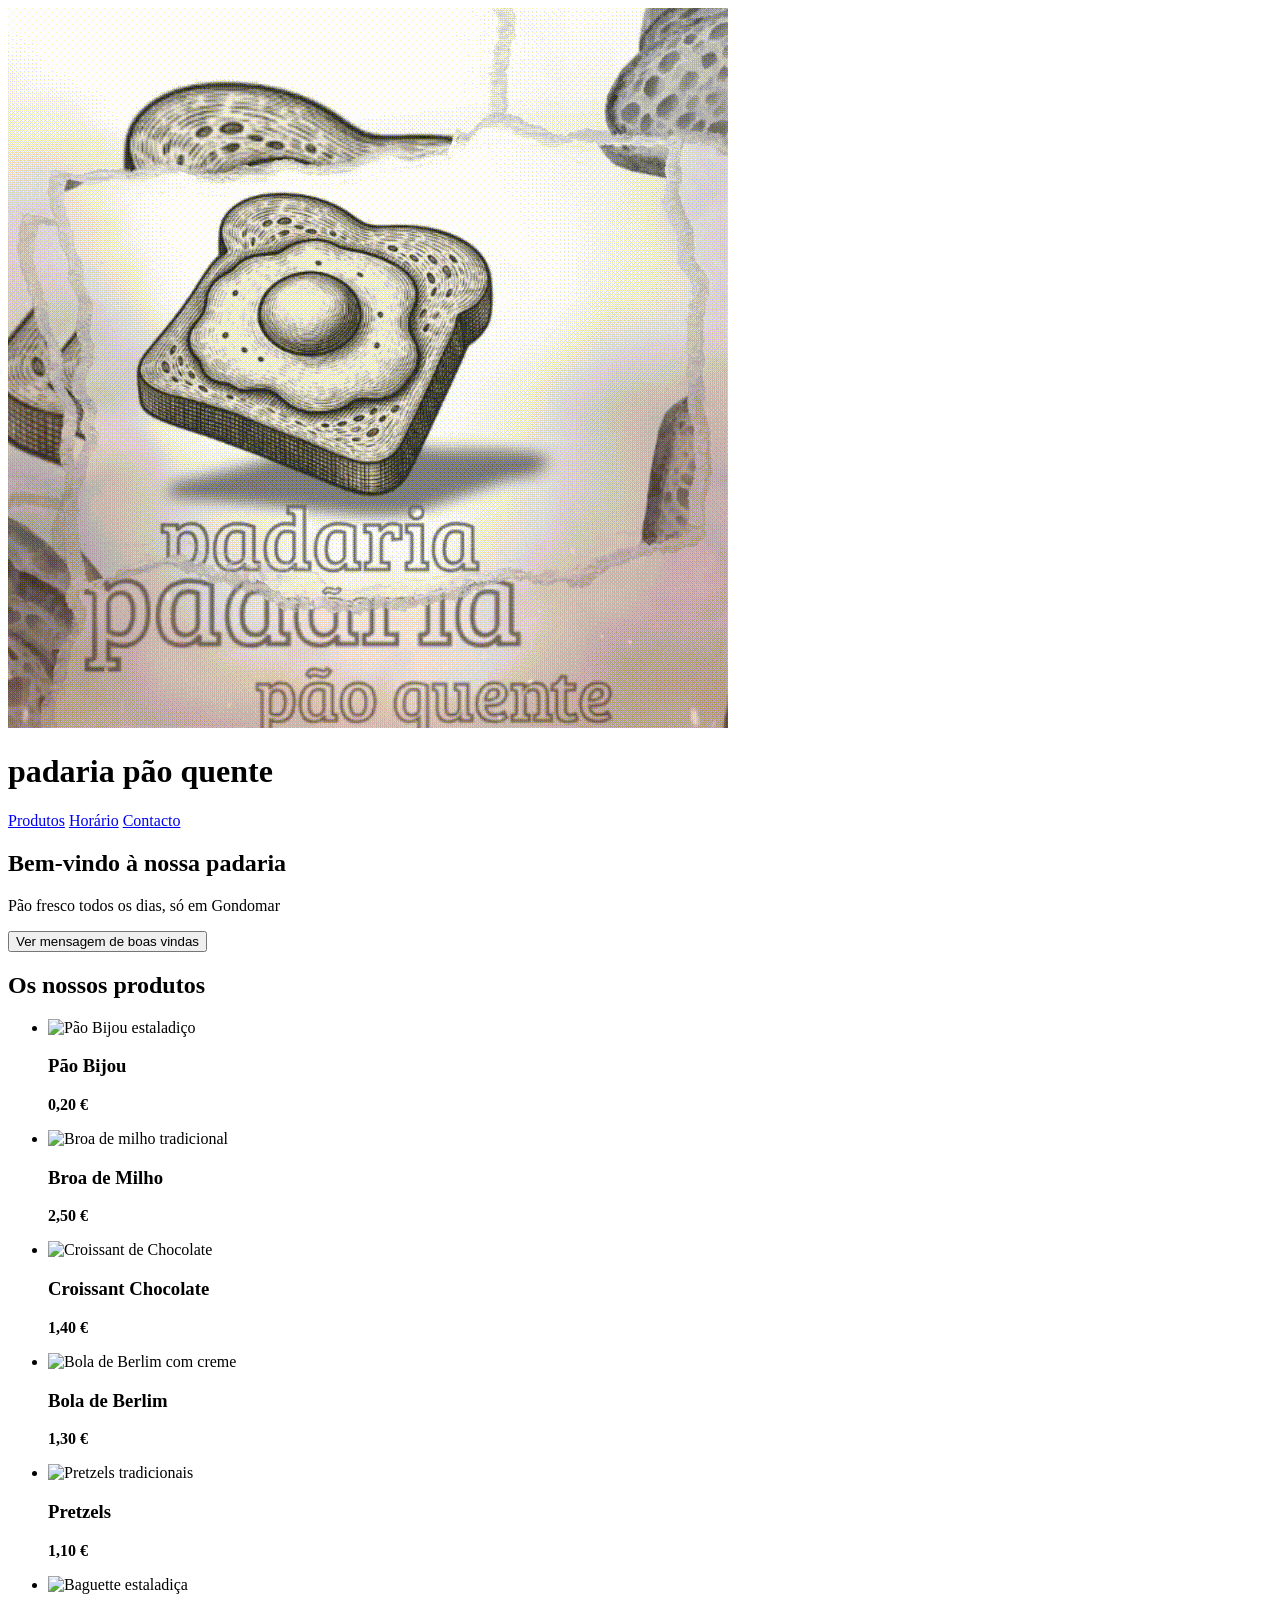
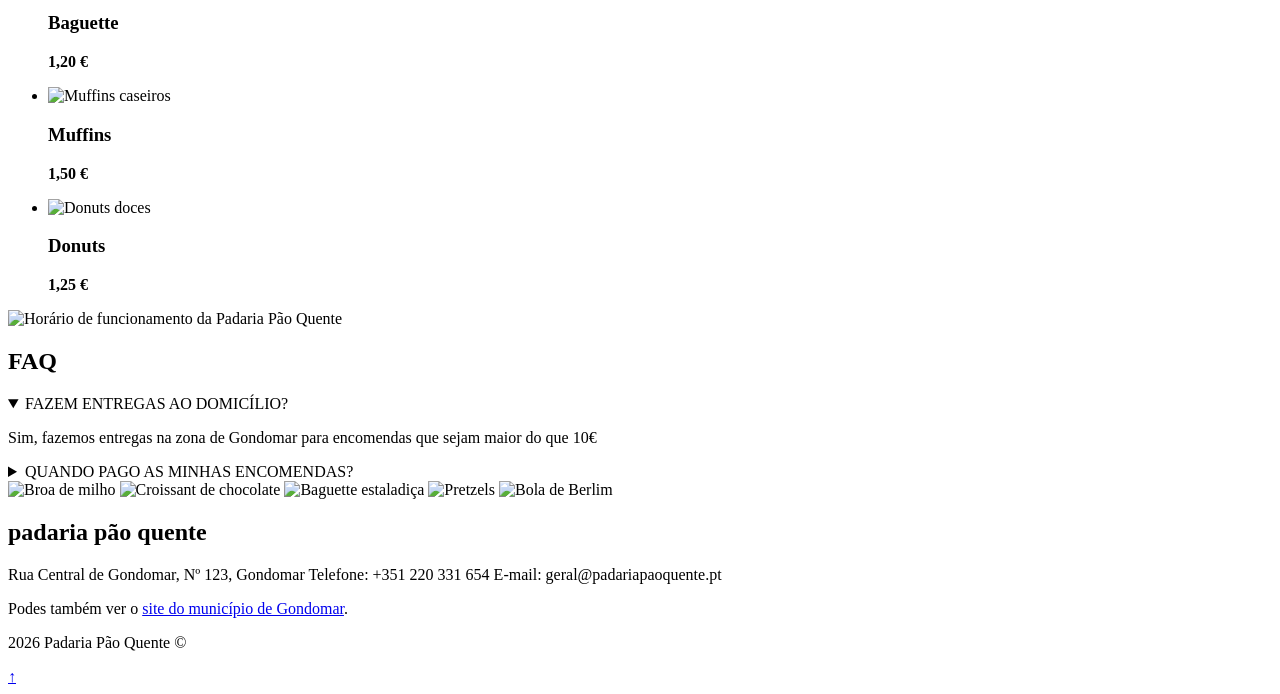
==== index.html @ 85c67eab "Add files via upload" ====
<!DOCTYPE html>
<html lang="pt">
<head>
    <meta charset="UTF-8">
    <meta name="viewport" content="width=device-width, initial-scale=1.0">
    <title>Padaria Pão Quente</title>
    <link rel="stylesheet" href="css/estilo.css">
    <link rel="icon" type="image/png" href="imagens/PadariaIcon.png">
</head>
<body>

<!-- <header> -->
    <header id="cabecalho-principal">
        <div class="header-conteudo">
            <img src="logo.gif" alt="Animação Padaria Pão Quente" class="logo-padaria">
            <div class="header-texto">
                <h1>padaria pão quente</h1>
                <!-- <nav> -->
                <nav class="menu-navegacao">
                    <a href="#produtos">Produtos</a>
                    <a href="#horario">Horário</a>
                    <a href="#contacto">Contacto</a>
                </nav>
            </div>
        </div>
    </header>

    <!-- <main> -->
    <main>
        <!-- Boas-vindas com botão -->
        <section class="boas-vindas">
            <h2>Bem-vindo à nossa padaria</h2>
            <p>Pão fresco todos os dias, só em Gondomar</p>
            <button onclick="mostrarMensagem()">Ver mensagem de boas vindas</button>
        </section>

        <!-- <section> -->
        <section id="produtos">
            <h2>Os nossos produtos</h2>
            <ul class="catalogo-produtos">
                <li class="cartao-produto">
                    <img src="imagens/pao.jpg" alt="Pão Bijou estaladiço" class="img-produto">
                    <h3>Pão Bijou</h3>
                    <p class="preco"><strong>0,20 €</strong></p>
                </li>
                <li class="cartao-produto">
                    <img src="imagens/broa.jpg" alt="Broa de milho tradicional" class="img-produto">
                    <h3>Broa de Milho</h3>
                    <p class="preco"><strong>2,50 €</strong></p>
                </li>
                <li class="cartao-produto">
                    <img src="imagens/croissant.jpg" alt="Croissant de Chocolate" class="img-produto">
                    <h3>Croissant Chocolate</h3>
                    <p class="preco"><strong>1,40 €</strong></p>
                </li>
                <li class="cartao-produto">
                    <img src="imagens/bola.jpg" alt="Bola de Berlim com creme" class="img-produto">
                    <h3>Bola de Berlim</h3>
                    <p class="preco"><strong>1,30 €</strong></p>
                </li>
                <li class="cartao-produto">
                    <img src="imagens/pretzels.jpg" alt="Pretzels tradicionais" class="img-produto">
                    <h3>Pretzels</h3>
                    <p class="preco"><strong>1,10 €</strong></p>
                </li>
                <li class="cartao-produto">
                    <img src="imagens/baguette.jpg" alt="Baguette estaladiça" class="img-produto">
                    <h3>Baguette</h3>
                    <p class="preco"><strong>1,20 €</strong></p>
                </li>
                <li class="cartao-produto">
                    <img src="imagens/muffins.jpg" alt="Muffins caseiros" class="img-produto">
                    <h3>Muffins</h3>
                    <p class="preco"><strong>1,50 €</strong></p>
                </li>
                <li class="cartao-produto">
                    <img src="imagens/donuts.jpg" alt="Donuts doces" class="img-produto">
                    <h3>Donuts</h3>
                    <p class="preco"><strong>1,25 €</strong></p>
                </li>
            </ul>
        </section>

        <!-- <section> -->
        <section id="horario">
            <img src="imagens/Tabela.png" alt="Horário de funcionamento da Padaria Pão Quente" style="max-width: 100%; height: auto;">
        </section>

        <!-- FAQ -->
        <section id="faqs" class="secao-faqs">
            <h2>FAQ</h2>

            <details class="item-faq" open>
                <summary>FAZEM ENTREGAS AO DOMICÍLIO?</summary>
                <p>Sim, fazemos entregas na zona de Gondomar para encomendas que sejam maior do que 10€</p>
            </details>

            <details class="item-faq">
                <summary>QUANDO PAGO AS MINHAS ENCOMENDAS?</summary>
                <p>O pagamento é feito no momento do levantamento na loja ou no ato da entrega, em dinheiro ou multibanco</p>
            </details>
        </section>
    </main>

    <!-- <footer> com faixa de fotos e contactos -->
    <footer>
        <div class="faixa-fotos">
            <img src="imagens/broa.jpg" alt="Broa de milho">
            <img src="imagens/croissant.jpg" alt="Croissant de chocolate">
            <img src="imagens/baguette.jpg" alt="Baguette estaladiça">
            <img src="imagens/pretzels.jpg" alt="Pretzels">
            <img src="imagens/bola.jpg" alt="Bola de Berlim">
        </div>

        <!-- <div> para agrupar os contactos no rodapé -->
        <div id="contacto" class="rodape-conteudo">
            <h2 class="rodape-titulo">padaria pão quente</h2>

            <p class="rodape-info">
                Rua Central de Gondomar, Nº 123, Gondomar 
                Telefone: +351 220 331 654 
                E-mail: geral@padariapaoquente.pt
            </p>

            <p class="rodape-info">
                Podes também ver o <a href="https://www.cm-gondomar.pt/" target="_blank">site do município de Gondomar</a>.
            </p>

            <p class="rodape-copy">2026 Padaria Pão Quente ©</p>

            <!-- Botão para voltar ao topo -->
            <a href="#cabecalho-principal" class="btn-topo" title="Voltar ao topo">↑</a>
        </div>
    </footer>

    <!-- Ligação ao JavaScript -->
    <script src="js/script.js"></script>
</body>
</html>
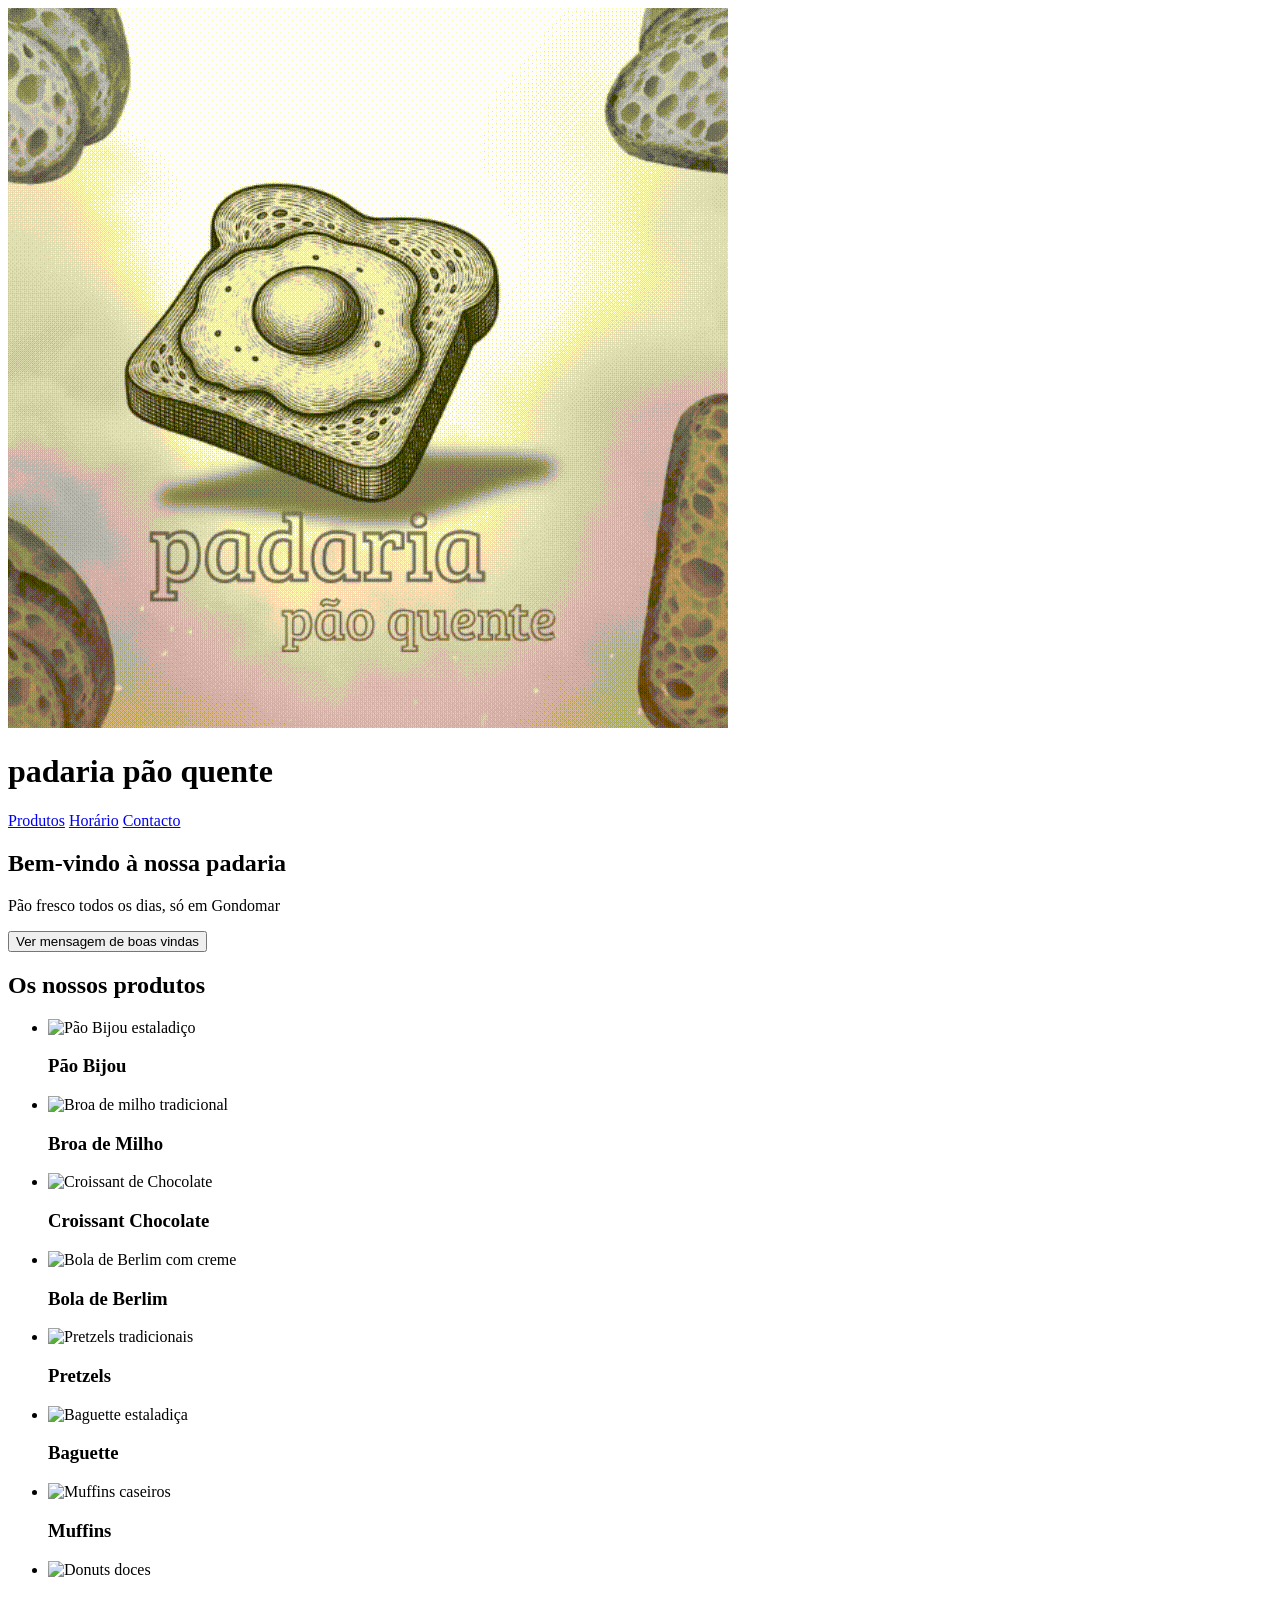
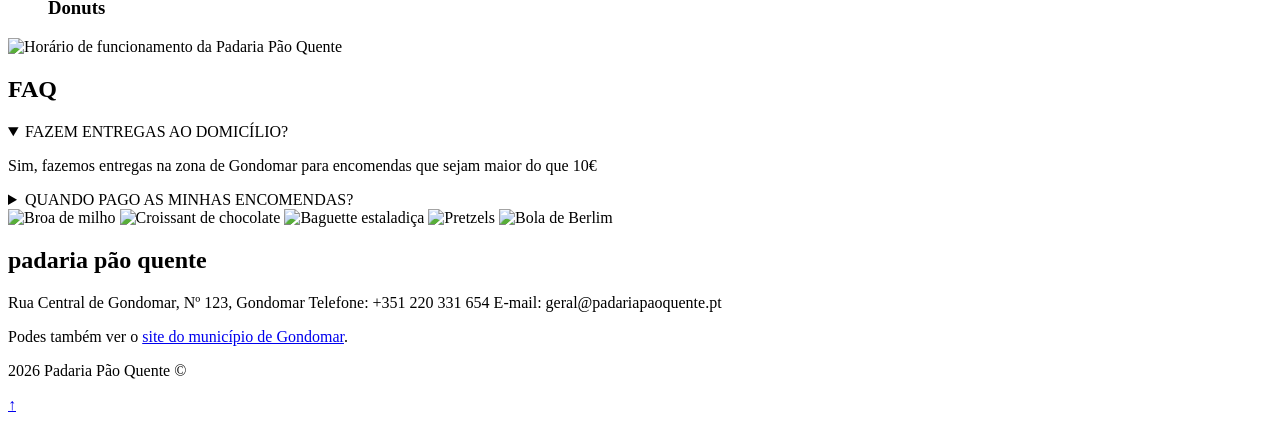
==== commit 5ae21a4f: "Add files via upload" ====
--- a/index.html
+++ b/index.html
@@ -12,7 +12,7 @@
 <!-- <header> -->
     <header id="cabecalho-principal">
         <div class="header-conteudo">
-            <img src="logo.gif" alt="Animação Padaria Pão Quente" class="logo-padaria">
+<img src="logo.gif" alt="Animação Padaria Pão Quente" class="logo-padaria">
             <div class="header-texto">
                 <h1>padaria pão quente</h1>
                 <!-- <nav> -->
@@ -41,42 +41,34 @@
                 <li class="cartao-produto">
                     <img src="imagens/pao.jpg" alt="Pão Bijou estaladiço" class="img-produto">
                     <h3>Pão Bijou</h3>
-                    <p class="preco"><strong>0,20 €</strong></p>
                 </li>
                 <li class="cartao-produto">
                     <img src="imagens/broa.jpg" alt="Broa de milho tradicional" class="img-produto">
                     <h3>Broa de Milho</h3>
-                    <p class="preco"><strong>2,50 €</strong></p>
                 </li>
                 <li class="cartao-produto">
                     <img src="imagens/croissant.jpg" alt="Croissant de Chocolate" class="img-produto">
                     <h3>Croissant Chocolate</h3>
-                    <p class="preco"><strong>1,40 €</strong></p>
                 </li>
                 <li class="cartao-produto">
                     <img src="imagens/bola.jpg" alt="Bola de Berlim com creme" class="img-produto">
                     <h3>Bola de Berlim</h3>
-                    <p class="preco"><strong>1,30 €</strong></p>
                 </li>
                 <li class="cartao-produto">
                     <img src="imagens/pretzels.jpg" alt="Pretzels tradicionais" class="img-produto">
                     <h3>Pretzels</h3>
-                    <p class="preco"><strong>1,10 €</strong></p>
                 </li>
                 <li class="cartao-produto">
                     <img src="imagens/baguette.jpg" alt="Baguette estaladiça" class="img-produto">
                     <h3>Baguette</h3>
-                    <p class="preco"><strong>1,20 €</strong></p>
                 </li>
                 <li class="cartao-produto">
                     <img src="imagens/muffins.jpg" alt="Muffins caseiros" class="img-produto">
                     <h3>Muffins</h3>
-                    <p class="preco"><strong>1,50 €</strong></p>
                 </li>
                 <li class="cartao-produto">
                     <img src="imagens/donuts.jpg" alt="Donuts doces" class="img-produto">
                     <h3>Donuts</h3>
-                    <p class="preco"><strong>1,25 €</strong></p>
                 </li>
             </ul>
         </section>
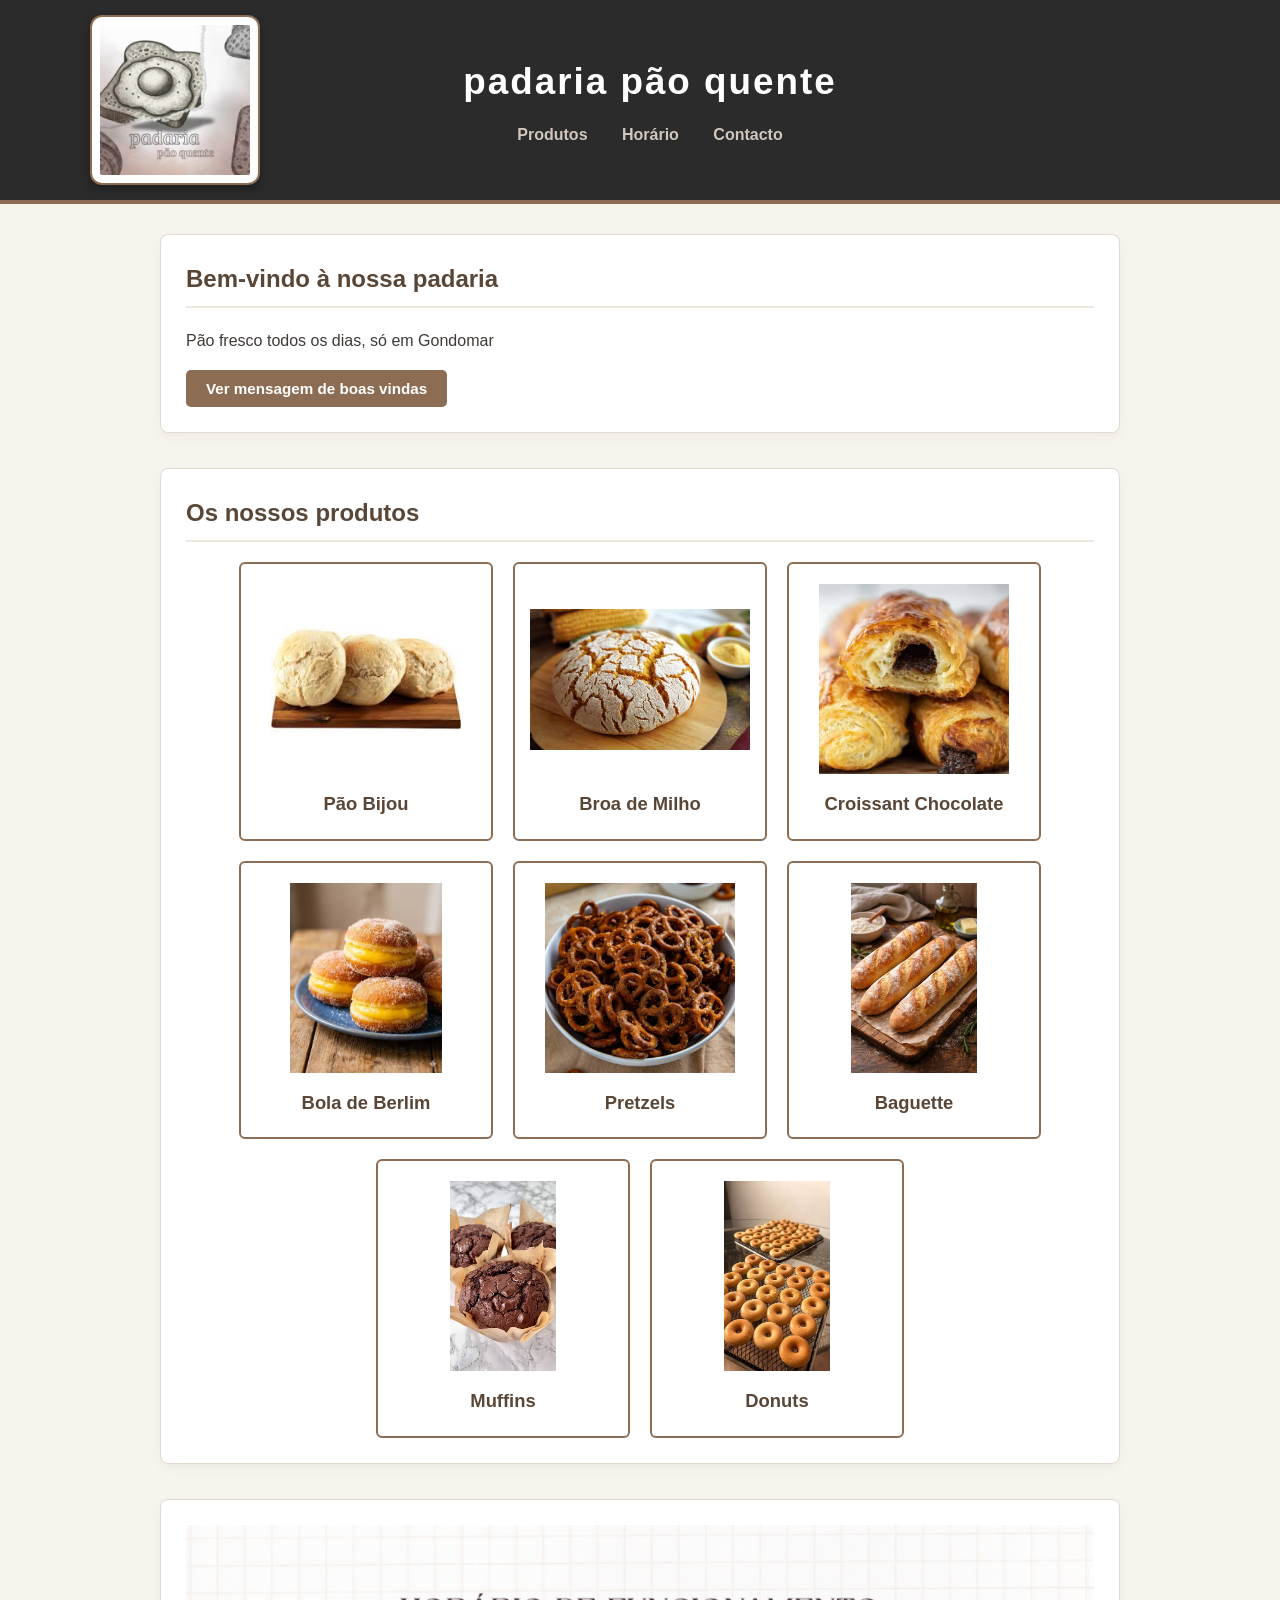
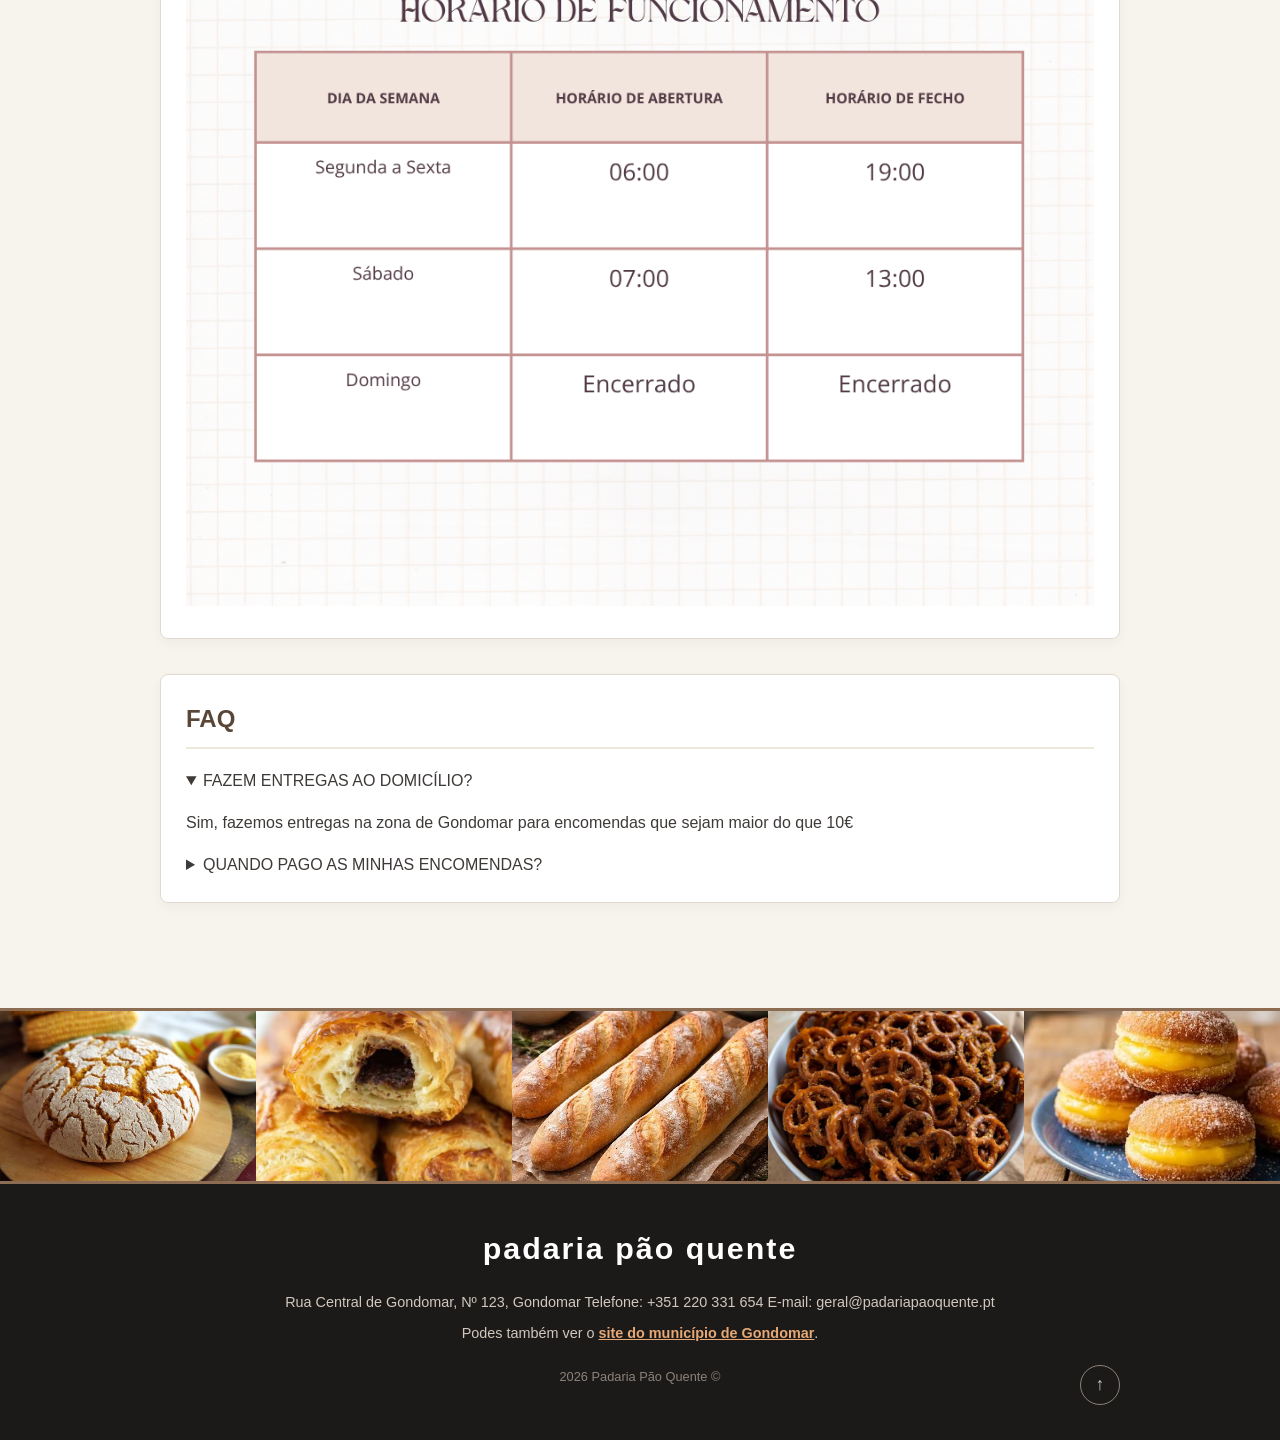
==== commit ce207707: "Fix HTML formatting and update resource paths" ====
--- a/index.html
+++ b/index.html
@@ -4,15 +4,15 @@
     <meta charset="UTF-8">
     <meta name="viewport" content="width=device-width, initial-scale=1.0">
     <title>Padaria Pão Quente</title>
-    <link rel="stylesheet" href="css/estilo.css">
-    <link rel="icon" type="image/png" href="imagens/PadariaIcon.png">
+    <link rel="stylesheet" href="estilo.css">
+    <link rel="icon" type="image/png" href="PadariaIcon.png">
 </head>
 <body>
 
 <!-- <header> -->
     <header id="cabecalho-principal">
         <div class="header-conteudo">
-<img src="logo.gif" alt="Animação Padaria Pão Quente" class="logo-padaria">
+            <img src="logo.gif" alt="Animação Padaria Pão Quente" class="logo-padaria">
             <div class="header-texto">
                 <h1>padaria pão quente</h1>
                 <!-- <nav> -->
@@ -39,35 +39,35 @@
             <h2>Os nossos produtos</h2>
             <ul class="catalogo-produtos">
                 <li class="cartao-produto">
-                    <img src="imagens/pao.jpg" alt="Pão Bijou estaladiço" class="img-produto">
+                    <img src="pao.jpg" alt="Pão Bijou estaladiço" class="img-produto">
                     <h3>Pão Bijou</h3>
                 </li>
                 <li class="cartao-produto">
-                    <img src="imagens/broa.jpg" alt="Broa de milho tradicional" class="img-produto">
+                    <img src="broa.jpg" alt="Broa de milho tradicional" class="img-produto">
                     <h3>Broa de Milho</h3>
                 </li>
                 <li class="cartao-produto">
-                    <img src="imagens/croissant.jpg" alt="Croissant de Chocolate" class="img-produto">
+                    <img src="croissant.jpg" alt="Croissant de Chocolate" class="img-produto">
                     <h3>Croissant Chocolate</h3>
                 </li>
                 <li class="cartao-produto">
-                    <img src="imagens/bola.jpg" alt="Bola de Berlim com creme" class="img-produto">
+                    <img src="bola.jpg" alt="Bola de Berlim com creme" class="img-produto">
                     <h3>Bola de Berlim</h3>
                 </li>
                 <li class="cartao-produto">
-                    <img src="imagens/pretzels.jpg" alt="Pretzels tradicionais" class="img-produto">
+                    <img src="pretzels.jpg" alt="Pretzels tradicionais" class="img-produto">
                     <h3>Pretzels</h3>
                 </li>
                 <li class="cartao-produto">
-                    <img src="imagens/baguette.jpg" alt="Baguette estaladiça" class="img-produto">
+                    <img src="baguette.jpg" alt="Baguette estaladiça" class="img-produto">
                     <h3>Baguette</h3>
                 </li>
                 <li class="cartao-produto">
-                    <img src="imagens/muffins.jpg" alt="Muffins caseiros" class="img-produto">
+                    <img src="muffins.jpg" alt="Muffins caseiros" class="img-produto">
                     <h3>Muffins</h3>
                 </li>
                 <li class="cartao-produto">
-                    <img src="imagens/donuts.jpg" alt="Donuts doces" class="img-produto">
+                    <img src="donuts.jpg" alt="Donuts doces" class="img-produto">
                     <h3>Donuts</h3>
                 </li>
             </ul>
@@ -75,7 +75,7 @@
 
         <!-- <section> -->
         <section id="horario">
-            <img src="imagens/Tabela.png" alt="Horário de funcionamento da Padaria Pão Quente" style="max-width: 100%; height: auto;">
+            <img src="tabela.png" alt="Horário de funcionamento da Padaria Pão Quente" style="max-width: 100%; height: auto;">
         </section>
 
         <!-- FAQ -->
@@ -97,11 +97,11 @@
     <!-- <footer> com faixa de fotos e contactos -->
     <footer>
         <div class="faixa-fotos">
-            <img src="imagens/broa.jpg" alt="Broa de milho">
-            <img src="imagens/croissant.jpg" alt="Croissant de chocolate">
-            <img src="imagens/baguette.jpg" alt="Baguette estaladiça">
-            <img src="imagens/pretzels.jpg" alt="Pretzels">
-            <img src="imagens/bola.jpg" alt="Bola de Berlim">
+            <img src="broa.jpg" alt="Broa de milho">
+            <img src="croissant.jpg" alt="Croissant de chocolate">
+            <img src="baguette.jpg" alt="Baguette estaladiça">
+            <img src="pretzels.jpg" alt="Pretzels">
+            <img src="bola.jpg" alt="Bola de Berlim">
         </div>
 
         <!-- <div> para agrupar os contactos no rodapé -->
@@ -126,6 +126,6 @@
     </footer>
 
     <!-- Ligação ao JavaScript -->
-    <script src="js/script.js"></script>
+    <script src="script.js"></script>
 </body>
-</html>+</html>
--- a/estilo.css
+++ b/estilo.css
@@ -0,0 +1,263 @@
+/* Paleta Cozy: Fundo creme, texto cinzento-escuro e destaques em castanho-artesanal */
+body {
+    font-family: 'Segoe UI', Tahoma, Geneva, Verdana, sans-serif;
+    color: #3e3a37;
+    background-color: #f7f4ee; /* Fundo bege suave */
+    margin: 0;
+    padding: 0;
+    line-height: 1.6;
+}
+
+/* Cabeçalho principal com logótipo alinhado à esquerda */
+#cabecalho-principal {
+    background-color: #2b2b2b;
+    color: #f7f4ee;
+    padding: 15px 40px;
+    border-bottom: 4px solid #8c6d53;
+}
+
+/* Alinha o logótipo à esquerda e o texto/menu ao centro */
+.header-conteudo {
+    display: flex;
+    align-items: center;
+    justify-content: space-between;
+    max-width: 1100px;
+    margin: 0 auto;
+}
+
+/* Logótipo destacado com fundo branco, moldura e sombra */
+.logo-padaria {
+    width: 150px;
+    height: auto;
+    object-fit: contain;
+    background-color: #ffffff;
+    padding: 8px;
+    border-radius: 12px;
+    box-shadow: 0 4px 10px rgba(0, 0, 0, 0.3);
+    border: 2px solid #8c6d53;
+}
+
+/* Área de texto centrada */
+.header-texto {
+    flex-grow: 1;
+    text-align: center;
+    margin-right: 150px;
+}
+
+#cabecalho-principal h1 {
+    margin: 0;
+    font-size: 2.3rem;
+    letter-spacing: 2px;
+    text-transform: lowercase;
+    color: #ffffff;
+}
+
+/* Menu de navegação */
+.menu-navegacao {
+    margin-top: 10px;
+}
+
+.menu-navegacao a {
+    color: #d1c7bd;
+    text-decoration: none;
+    margin: 0 15px;
+    font-weight: 600;
+    font-size: 1rem;
+    transition: color 0.3s ease;
+}
+
+.menu-navegacao a:hover {
+    color: #e6a875;
+    text-decoration: none;
+}
+
+/* Contentor principal */
+main {
+    padding: 30px 20px;
+    max-width: 960px;
+    margin: 0 auto;
+}
+
+/* Blocos de conteúdo com visual de cartão aconchegante */
+section {
+    margin-bottom: 35px;
+    padding: 25px;
+    background-color: #ffffff;
+    border: 1px solid #e2dad0;
+    border-radius: 8px;
+    box-shadow: 0 4px 12px rgba(0, 0, 0, 0.04);
+}
+
+h2 {
+    color: #5a4636;
+    border-bottom: 2px solid #efe8df;
+    padding-bottom: 8px;
+    margin-top: 0;
+}
+
+/* Botão de boas-vindas */
+button {
+    background-color: #8c6d53;
+    color: #ffffff;
+    border: none;
+    padding: 10px 20px;
+    border-radius: 5px;
+    cursor: pointer;
+    font-size: 0.95rem;
+    font-weight: bold;
+    transition: background-color 0.3s ease;
+}
+
+button:hover {
+    background-color: #6e543e;
+}
+
+/* Grelha do catálogo de produtos (quebra de linha automática) */
+.catalogo-produtos {
+    list-style-type: none;
+    padding: 0;
+    margin: 20px 0 0 0;
+    display: flex;
+    flex-wrap: wrap;
+    gap: 20px;
+    justify-content: center;
+}
+
+/* Caixa individual de cada produto */
+.cartao-produto {
+    width: 220px;
+    background-color: #ffffff;
+    border: 2px solid #8c6d53;
+    border-radius: 6px;
+    padding: 20px 15px;
+    display: flex;
+    flex-direction: column;
+    align-items: center;
+    justify-content: space-between;
+    text-align: center;
+}
+
+/* Imagem do produto com tamanho controlado */
+.img-produto {
+    max-width: 100%;
+    height: 190px;
+    object-fit: contain;
+    margin-bottom: 15px;
+}
+
+/* Título do produto em baixo */
+.cartao-produto h3 {
+    margin: 0;
+    font-size: 1.15rem;
+    color: #5a4636;
+}
+
+/* Formatação da Tabela de Horário */
+.tabela-horario {
+    width: 100%;
+    border-collapse: collapse;
+    margin-top: 15px;
+}
+
+.tabela-horario th, .tabela-horario td {
+    border: 1px solid #e5ded6;
+    padding: 12px;
+    text-align: left;
+}
+
+.tabela-horario th {
+    background-color: #6e5e53;
+    color: #ffffff;
+}
+
+.tabela-horario tr:nth-child(even) {
+    background-color: #faf8f5;
+}
+
+/* Rodapé estilo galeria + fundo escuro */
+footer {
+    background-color: #1c1a19;
+    color: #d1c7bd;
+    margin-top: 40px;
+}
+
+/* Faixa de 5 imagens lado a lado sem espaços */
+.faixa-fotos {
+    display: flex;
+    width: 100%;
+    height: 170px;
+    overflow: hidden;
+    border-top: 3px solid #8c6d53;
+    border-bottom: 3px solid #8c6d53;
+}
+
+.faixa-fotos img {
+    width: 20%;
+    height: 100%;
+    object-fit: cover;
+}
+
+/* Área central de contactos do rodapé */
+.rodape-conteudo {
+    position: relative;
+    max-width: 960px;
+    margin: 0 auto;
+    padding: 40px 20px;
+    text-align: center;
+}
+
+/* Nome da padaria em destaque no rodapé */
+.rodape-titulo {
+    color: #ffffff;
+    border: none;
+    font-size: 1.9rem;
+    letter-spacing: 2px;
+    margin-bottom: 18px;
+    padding: 0;
+}
+
+/* Linha de morada, telefone e links */
+.rodape-info {
+    font-size: 0.9rem;
+    color: #d1c7bd;
+    margin: 8px 0;
+}
+
+.rodape-info a {
+    color: #e6a875;
+    text-decoration: underline;
+    font-weight: bold;
+}
+
+.rodape-info a:hover {
+    color: #ffffff;
+}
+
+/* Copyright em baixo */
+.rodape-copy {
+    margin-top: 22px;
+    font-size: 0.8rem;
+    color: #8c8279;
+}
+
+/* Botão circular no canto direito para subir ao topo */
+.btn-topo {
+    position: absolute;
+    right: 20px;
+    bottom: 35px;
+    width: 38px;
+    height: 38px;
+    line-height: 36px;
+    border: 1px solid #8c8279;
+    border-radius: 50%;
+    color: #d1c7bd;
+    text-decoration: none;
+    font-size: 1.1rem;
+    transition: background-color 0.3s ease, color 0.3s ease;
+}
+
+.btn-topo:hover {
+    background-color: #8c6d53;
+    color: #ffffff;
+    border-color: #8c6d53;
+}
